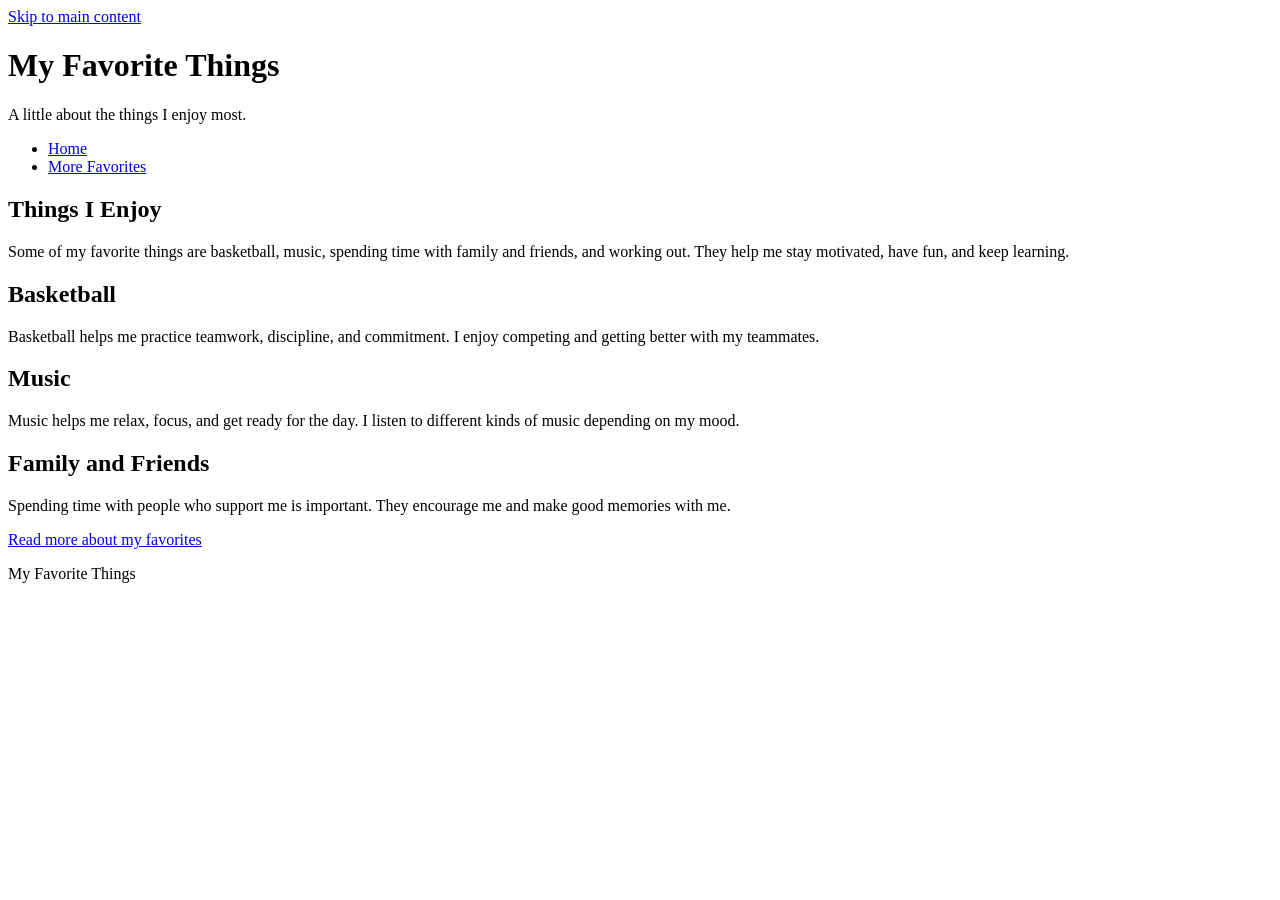
==== index.html @ 4ed7f8a3 "Improve homepage accessibility and structure" ====
<!DOCTYPE html>
<html lang="en">
<head>
  <meta charset="UTF-8">
  <meta name="viewport" content="width=device-width, initial-scale=1.0">
  <meta name="description" content="A small personal website about my favorite things and interests.">
  <title>My Favorite Things</title>
  <link rel="stylesheet" href="css/style.css">
</head>
<body>
  <a class="skip-link" href="#main-content">Skip to main content</a>
  <header class="site-header">
    <div class="container">
      <h1>My Favorite Things</h1>
      <p class="tagline">A little about the things I enjoy most.</p>
      <nav aria-label="Main navigation">
        <ul class="nav-list">
          <li><a href="index.html" aria-current="page">Home</a></li>
          <li><a href="page2.html">More Favorites</a></li>
        </ul>
      </nav>
    </div>
  </header>
  <main id="main-content" class="container">
    <section class="intro" aria-labelledby="intro-heading">
      <h2 id="intro-heading">Things I Enjoy</h2>
      <p>Some of my favorite things are basketball, music, spending time with family and friends, and working out. They help me stay motivated, have fun, and keep learning.</p>
    </section>
    <section class="favorites-grid" aria-label="Favorite activities">
      <article class="favorite-card">
        <h2>Basketball</h2>
        <p>Basketball helps me practice teamwork, discipline, and commitment. I enjoy competing and getting better with my teammates.</p>
      </article>
      <article class="favorite-card">
        <h2>Music</h2>
        <p>Music helps me relax, focus, and get ready for the day. I listen to different kinds of music depending on my mood.</p>
      </article>
      <article class="favorite-card">
        <h2>Family and Friends</h2>
        <p>Spending time with people who support me is important. They encourage me and make good memories with me.</p>
      </article>
    </section>
    <p class="more-link"><a class="button-link" href="page2.html">Read more about my favorites</a></p>
  </main>
  <footer class="site-footer">
    <div class="container"><p>My Favorite Things</p></div>
  </footer>
</body>
</html>
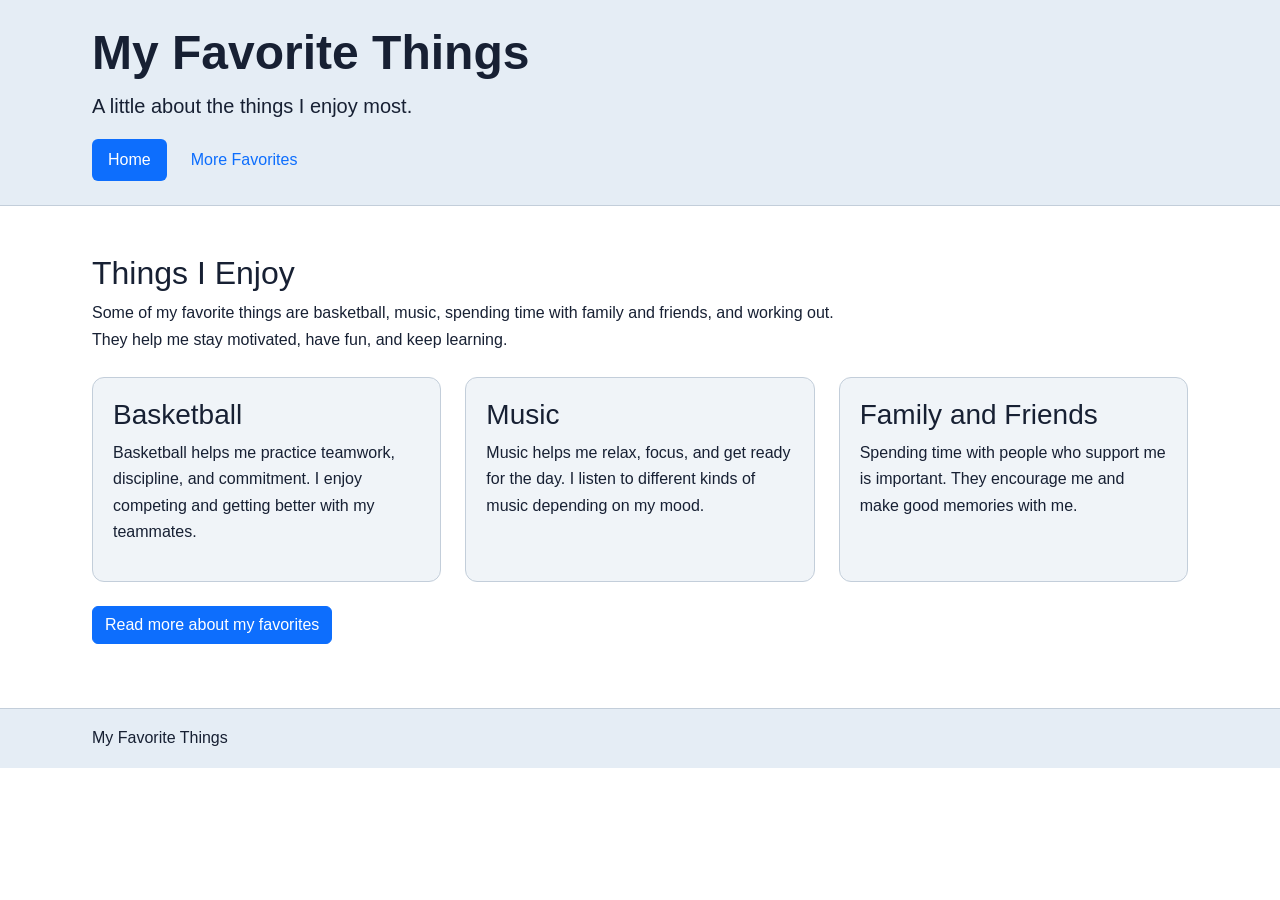
==== commit f2539d79: "Add Bootstrap CDN and responsive grid to homepage" ====
--- a/index.html
+++ b/index.html
@@ -5,45 +5,52 @@
   <meta name="viewport" content="width=device-width, initial-scale=1.0">
   <meta name="description" content="A small personal website about my favorite things and interests.">
   <title>My Favorite Things</title>
+  <link href="https://cdn.jsdelivr.net/npm/bootstrap@5.3.3/dist/css/bootstrap.min.css" rel="stylesheet">
   <link rel="stylesheet" href="css/style.css">
 </head>
 <body>
   <a class="skip-link" href="#main-content">Skip to main content</a>
-  <header class="site-header">
+  <header class="site-header py-4">
     <div class="container">
-      <h1>My Favorite Things</h1>
-      <p class="tagline">A little about the things I enjoy most.</p>
+      <h1 class="display-5 fw-bold">My Favorite Things</h1>
+      <p class="tagline lead mb-3">A little about the things I enjoy most.</p>
       <nav aria-label="Main navigation">
-        <ul class="nav-list">
-          <li><a href="index.html" aria-current="page">Home</a></li>
-          <li><a href="page2.html">More Favorites</a></li>
+        <ul class="nav nav-pills gap-2 mt-3">
+          <li class="nav-item"><a class="nav-link active" href="index.html" aria-current="page">Home</a></li>
+          <li class="nav-item"><a class="nav-link" href="page2.html">More Favorites</a></li>
         </ul>
       </nav>
     </div>
   </header>
-  <main id="main-content" class="container">
-    <section class="intro" aria-labelledby="intro-heading">
-      <h2 id="intro-heading">Things I Enjoy</h2>
+  <main id="main-content" class="container py-4 py-lg-5">
+    <section class="intro mb-4" aria-labelledby="intro-heading">
+      <h2 id="intro-heading" class="h2">Things I Enjoy</h2>
       <p>Some of my favorite things are basketball, music, spending time with family and friends, and working out. They help me stay motivated, have fun, and keep learning.</p>
     </section>
-    <section class="favorites-grid" aria-label="Favorite activities">
-      <article class="favorite-card">
-        <h2>Basketball</h2>
-        <p>Basketball helps me practice teamwork, discipline, and commitment. I enjoy competing and getting better with my teammates.</p>
-      </article>
-      <article class="favorite-card">
-        <h2>Music</h2>
-        <p>Music helps me relax, focus, and get ready for the day. I listen to different kinds of music depending on my mood.</p>
-      </article>
-      <article class="favorite-card">
-        <h2>Family and Friends</h2>
-        <p>Spending time with people who support me is important. They encourage me and make good memories with me.</p>
-      </article>
+    <section class="row row-cols-1 row-cols-md-3 g-4" aria-label="Favorite activities">
+      <div class="col">
+        <article class="favorite-card h-100">
+          <h2 class="h3">Basketball</h2>
+          <p>Basketball helps me practice teamwork, discipline, and commitment. I enjoy competing and getting better with my teammates.</p>
+        </article>
+      </div>
+      <div class="col">
+        <article class="favorite-card h-100">
+          <h2 class="h3">Music</h2>
+          <p>Music helps me relax, focus, and get ready for the day. I listen to different kinds of music depending on my mood.</p>
+        </article>
+      </div>
+      <div class="col">
+        <article class="favorite-card h-100">
+          <h2 class="h3">Family and Friends</h2>
+          <p>Spending time with people who support me is important. They encourage me and make good memories with me.</p>
+        </article>
+      </div>
     </section>
-    <p class="more-link"><a class="button-link" href="page2.html">Read more about my favorites</a></p>
+    <p class="mt-4"><a class="btn btn-primary custom-button" href="page2.html">Read more about my favorites</a></p>
   </main>
-  <footer class="site-footer">
-    <div class="container"><p>My Favorite Things</p></div>
+  <footer class="site-footer py-3">
+    <div class="container"><p class="mb-0">My Favorite Things</p></div>
   </footer>
 </body>
 </html>
--- a/css/style.css
+++ b/css/style.css
@@ -0,0 +1,182 @@
+/* Accessible, responsive styles for My Favorite Things */
+:root {
+  color-scheme: light;
+  --ink: #172033;
+  --paper: #ffffff;
+  --surface: #f0f4f8;
+  --accent: #174a7e;
+  --accent-hover: #10365c;
+  --border: #c3ceda;
+}
+
+* {
+  box-sizing: border-box;
+}
+
+html {
+  scroll-behavior: smooth;
+}
+
+body {
+  margin: 0;
+  background: var(--paper);
+  color: var(--ink);
+  font-family: Arial, Helvetica, sans-serif;
+  font-size: 1rem;
+  line-height: 1.65;
+}
+
+.container {
+  width: min(100% - 2rem, 70rem);
+  margin-inline: auto;
+}
+
+.site-header {
+  background: #e5edf5;
+  border-bottom: 1px solid var(--border);
+  padding: 2rem 0 1.25rem;
+}
+
+h1, h2, h3 {
+  line-height: 1.25;
+}
+
+h1 {
+  margin: 0;
+  font-size: clamp(2rem, 4vw, 3rem);
+}
+
+.tagline {
+  margin-top: 0.5rem;
+}
+
+.nav-list {
+  display: flex;
+  flex-wrap: wrap;
+  gap: 0.75rem;
+  list-style: none;
+  margin: 1rem 0 0;
+  padding: 0;
+}
+
+a {
+  color: var(--accent);
+  text-underline-offset: 0.18em;
+  text-decoration-thickness: 0.08em;
+}
+
+a:hover {
+  color: var(--accent-hover);
+}
+
+a:focus-visible,
+.button-link:focus-visible {
+  outline: 3px solid #b45309;
+  outline-offset: 3px;
+  border-radius: 3px;
+}
+
+.skip-link {
+  position: absolute;
+  top: 0.5rem;
+  left: 0.5rem;
+  z-index: 10;
+  padding: 0.65rem 0.9rem;
+  background: var(--paper);
+  border: 2px solid var(--accent);
+  transform: translateY(-160%);
+}
+
+.skip-link:focus {
+  transform: translateY(0);
+}
+
+main {
+  padding-block: 2rem 3rem;
+}
+
+.intro {
+  max-width: 48rem;
+  margin-bottom: 2rem;
+}
+
+.favorites-grid {
+  display: flex;
+  flex-wrap: wrap;
+  gap: 1rem;
+}
+
+.favorite-card {
+  flex: 1 1 15rem;
+  padding: 1.25rem;
+  background: var(--surface);
+  border: 1px solid var(--border);
+  border-radius: 0.75rem;
+}
+
+.favorite-card h2 {
+  margin-top: 0;
+}
+
+.button-link {
+  display: inline-block;
+  padding: 0.7rem 1rem;
+  border-radius: 0.4rem;
+  background: var(--accent);
+  color: #ffffff;
+  font-weight: 700;
+  text-decoration: none;
+}
+
+.button-link:hover {
+  background: var(--accent-hover);
+  color: #ffffff;
+}
+
+.site-footer {
+  padding: 1rem 0;
+  background: #e5edf5;
+  border-top: 1px solid var(--border);
+}
+
+.site-footer p {
+  margin: 0;
+}
+
+@media (max-width: 600px) {
+  body {
+    font-size: 1rem;
+  }
+
+  .container {
+    width: min(100% - 1.25rem, 70rem);
+  }
+
+  .site-header {
+    padding-top: 1.5rem;
+  }
+
+  .nav-list {
+    flex-direction: column;
+    align-items: flex-start;
+    gap: 0.35rem;
+  }
+
+  .favorites-grid {
+    flex-direction: column;
+  }
+
+  .favorite-card {
+    flex-basis: auto;
+  }
+
+  main {
+    padding-block: 1.25rem 2rem;
+  }
+}
+
+@media (prefers-reduced-motion: reduce) {
+  html {
+    scroll-behavior: auto;
+  }
+}
